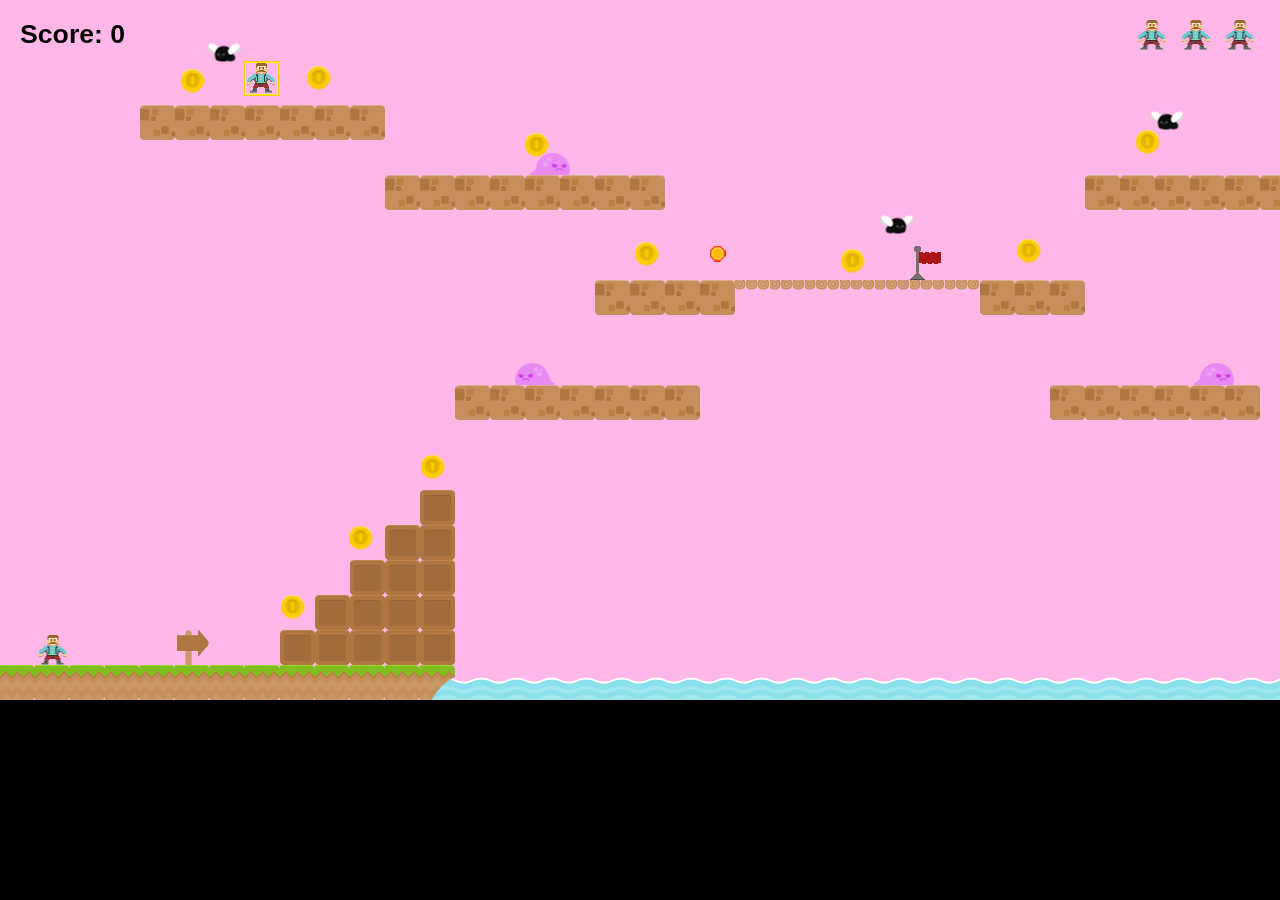
==== index.html @ 37353f38 "base-game_by_rafou" ====
<!DOCTYPE html>
<html>

	<head>
		<meta charset="utf-8" />
		<meta name="viewport" content="width=device-width, initial-scale=1, maximum-scale=1, minimum-scale=1, user-scalable=no" />
		<title>Learn Game Development at ZENVA.com</title>
		<script type="text/javascript" src="js/phaser.js"></script>
        
        <script src="js/states/BootState.js"></script>
        <script src="js/states/LoadingState.js"></script>
        <script src="js/states/TiledState.js"></script>
        <script src="js/prefabs/Prefab.js"></script>
        <script src="js/prefabs/Player.js"></script>
        <script src="js/prefabs/Enemy.js"></script>
        <script src="js/prefabs/GroundEnemy.js"></script>
        <script src="js/prefabs/FlyingEnemy.js"></script>
        <script src="js/prefabs/RunningEnemy.js"></script>
        <script src="js/prefabs/StoneEnemy.js"></script>
        <script src="js/prefabs/Goal.js"></script>
        <script src="js/prefabs/Checkpoint.js"></script>
        <script src="js/prefabs/Coin.js"></script>
        <script src="js/prefabs/Score.js"></script>
        <script src="js/prefabs/Lives.js"></script>
        <script src="js/prefabs/Item.js"></script>
        <script src="js/prefabs/LifeItem.js"></script>
        <script src="js/prefabs/FireballItem.js"></script>
        <script src="js/prefabs/Fireball.js"></script>
        <script src="js/prefabs/Boss.js"></script>
        
        <script type="text/javascript" src="js/main.js"></script>
        
		<style>
		  body {
		    padding: 0px;
		    margin: 0px;
		    background-color: black;
		  }
		  </style>
	</head>

	<body>
	</body>
</html>
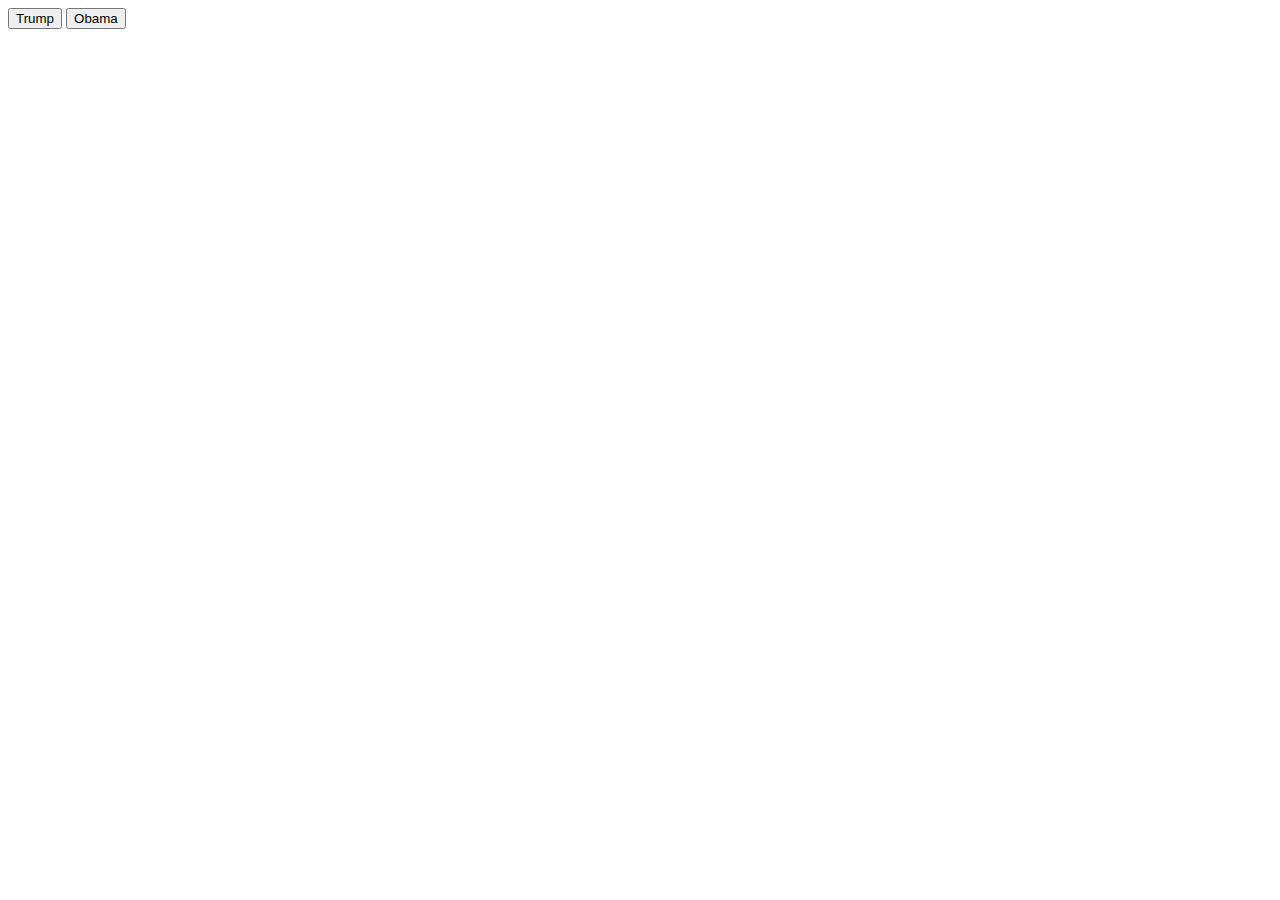
==== commit b2150ad4: "Changing char" ====
--- a/index.html
+++ b/index.html
@@ -1,44 +1,16 @@
-<!DOCTYPE html>
-<html>
-
-	<head>
-		<meta charset="utf-8" />
-		<meta name="viewport" content="width=device-width, initial-scale=1, maximum-scale=1, minimum-scale=1, user-scalable=no" />
-		<title>Learn Game Development at ZENVA.com</title>
-		<script type="text/javascript" src="js/phaser.js"></script>
-        
-        <script src="js/states/BootState.js"></script>
-        <script src="js/states/LoadingState.js"></script>
-        <script src="js/states/TiledState.js"></script>
-        <script src="js/prefabs/Prefab.js"></script>
-        <script src="js/prefabs/Player.js"></script>
-        <script src="js/prefabs/Enemy.js"></script>
-        <script src="js/prefabs/GroundEnemy.js"></script>
-        <script src="js/prefabs/FlyingEnemy.js"></script>
-        <script src="js/prefabs/RunningEnemy.js"></script>
-        <script src="js/prefabs/StoneEnemy.js"></script>
-        <script src="js/prefabs/Goal.js"></script>
-        <script src="js/prefabs/Checkpoint.js"></script>
-        <script src="js/prefabs/Coin.js"></script>
-        <script src="js/prefabs/Score.js"></script>
-        <script src="js/prefabs/Lives.js"></script>
-        <script src="js/prefabs/Item.js"></script>
-        <script src="js/prefabs/LifeItem.js"></script>
-        <script src="js/prefabs/FireballItem.js"></script>
-        <script src="js/prefabs/Fireball.js"></script>
-        <script src="js/prefabs/Boss.js"></script>
-        
-        <script type="text/javascript" src="js/main.js"></script>
-        
-		<style>
-		  body {
-		    padding: 0px;
-		    margin: 0px;
-		    background-color: black;
-		  }
-		  </style>
-	</head>
-
-	<body>
-	</body>
-</html>
+<!DOCTYPE html>
+<html lang="en">
+<head>
+    <meta charset="UTF-8">
+    <meta name="viewport" content="width=device-width, initial-scale=1.0">
+    <meta http-equiv="X-UA-Compatible" content="ie=edge">
+    <link rel="stylesheet" href="style.css">
+    <title>Trumpette</title>
+</head>
+<body>
+    <button class='button' href='/Trump'>Trump</button>
+    <button class='button' href='/Obama'>Obama</button>
+    <script src="https://ajax.googleapis.com/ajax/libs/jquery/3.3.1/jquery.min.js"></script>
+    <script src="index.js"></script>
+</body>
+</html>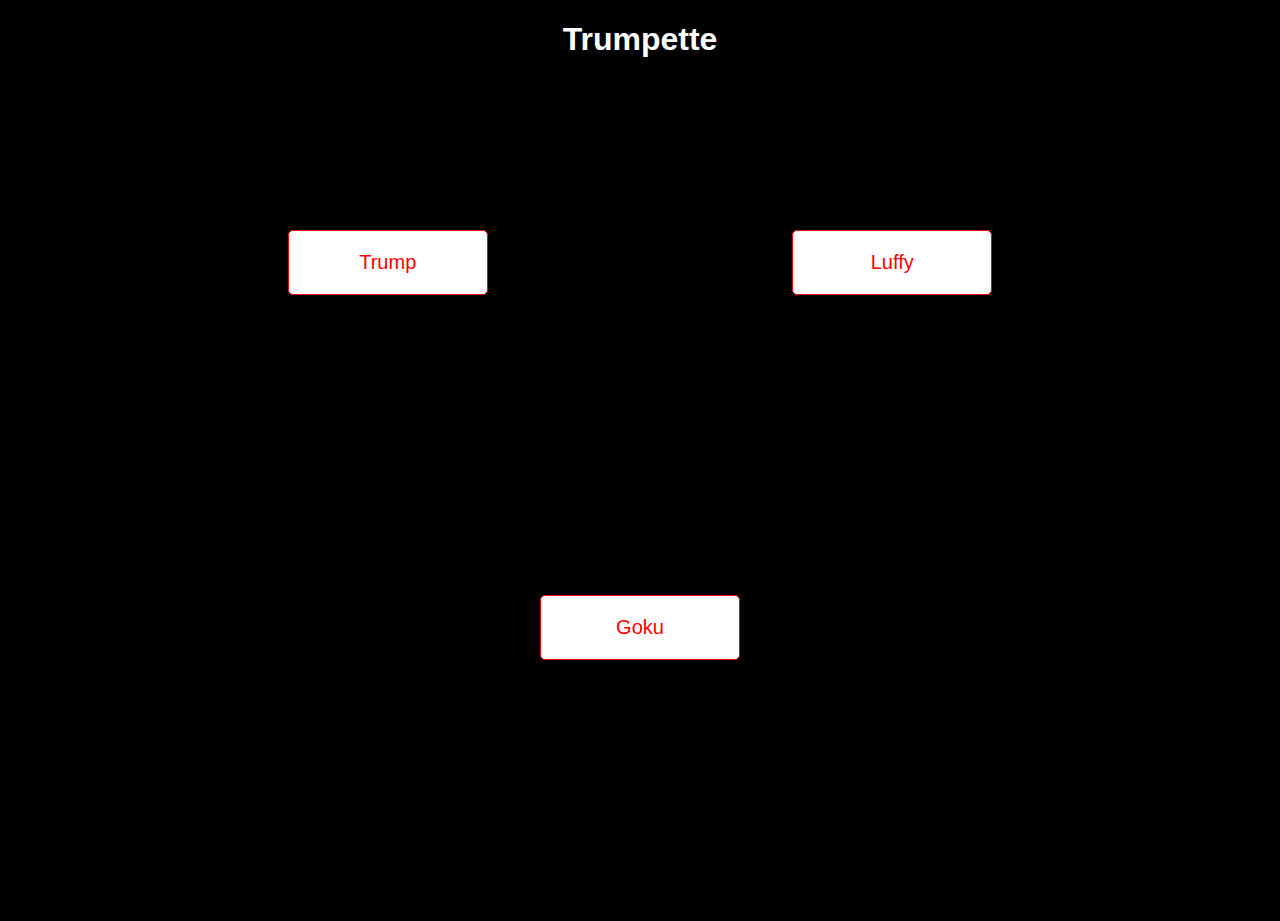
==== commit 96dcdd0c: "Full menu" ====
--- a/index.html
+++ b/index.html
@@ -8,8 +8,16 @@
     <title>Trumpette</title>
 </head>
 <body>
-    <button class='button' href='/Trump'>Trump</button>
-    <button class='button' href='/Obama'>Obama</button>
+    <h1 class='trumpette' style='color: #fff;'>Trumpette</h1>
+    <button class='button'>Trump</button>
+    <img class='char' src='src/Trump.jpg'>
+    <button class='button'>Luffy</button>
+    <img class='char' src='src/Luffy.jpg'>
+    <button class='button''>Goku</button>
+    <img class='char' src='src/goku.png'>
+    <div class='loading'>
+        <img id='load' src=''>
+    </div>
     <script src="https://ajax.googleapis.com/ajax/libs/jquery/3.3.1/jquery.min.js"></script>
     <script src="index.js"></script>
 </body>
--- a/style.css
+++ b/style.css
@@ -0,0 +1,56 @@
+body {
+    background-color: black;
+    font-family: Verdana, Geneva, Tahoma, sans-serif;
+    width: 100vw;
+    height: 100vh;
+    text-align: center;
+    padding: 0px;
+    margin: 0px;
+    overflow: hidden;
+}
+
+button {
+    padding: 20px;
+    color: red;
+    background-color: #fff;
+    border: 1px solid red;
+    font-size: 20px;
+    width: 200px;
+    margin: 150px;
+    transition-duration: 0.5s;
+    border-radius: 5px;
+}
+
+button:hover {
+    color: #fff;
+    border: solid 1px #fff;
+    background-color: red;
+}
+
+.char {
+    position: fixed;
+    left: 0;
+    top: 0;
+    width: 100vw;
+    z-index: -100;
+    display: none;
+}
+
+canvas {
+    display: none;
+}
+
+.loading {
+    position: fixed;
+    top: 0;
+    left: 0;
+    width: 100vw;
+    height: 100vh;
+    background-color: black;
+    display: none;
+}
+
+.loading p {
+    color: #fff;
+    font-size: 30px;
+}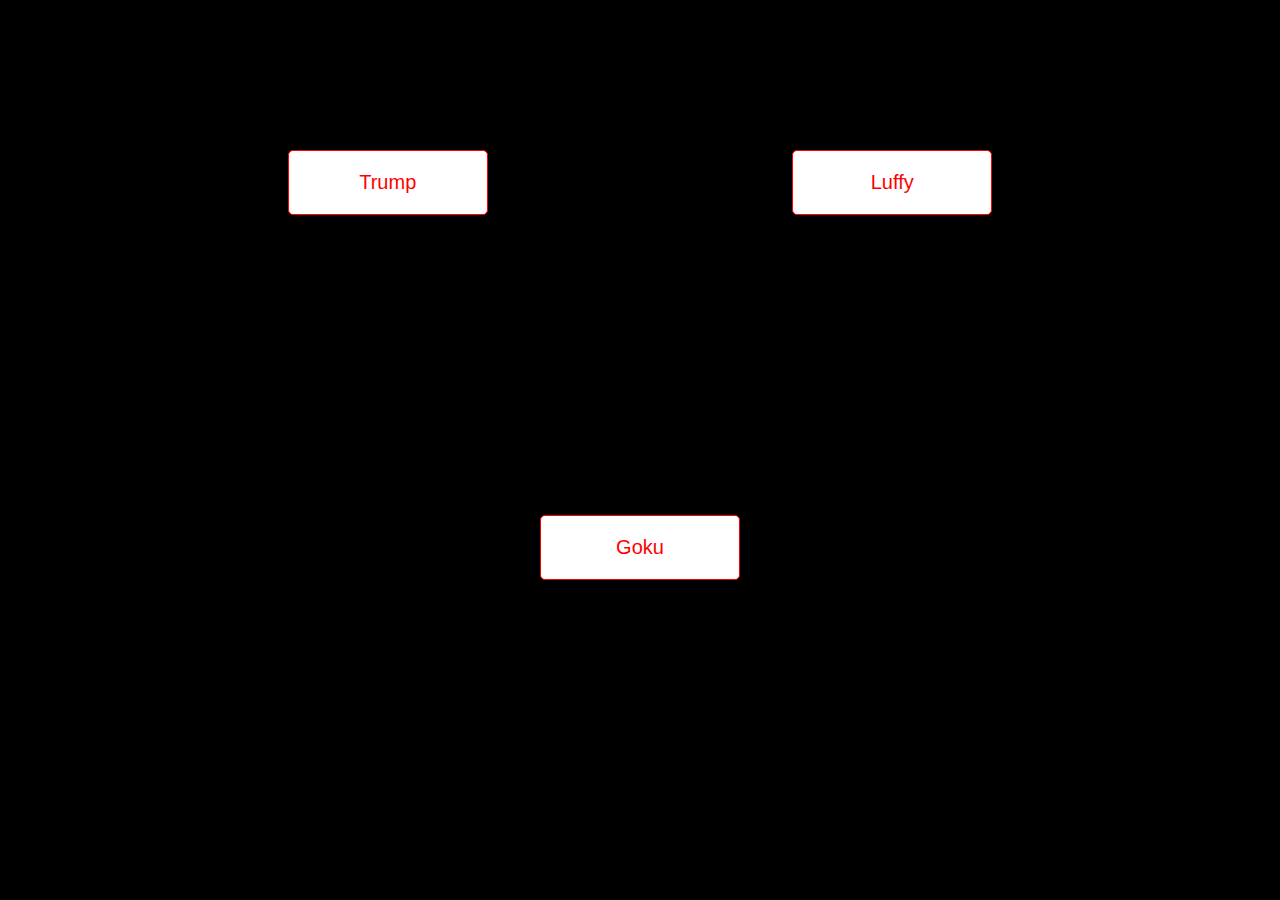
==== commit 8b886402: "assets_luffy" ====
--- a/index.html
+++ b/index.html
@@ -8,16 +8,9 @@
     <title>Trumpette</title>
 </head>
 <body>
-    <h1 class='trumpette' style='color: #fff;'>Trumpette</h1>
-    <button class='button'>Trump</button>
-    <img class='char' src='src/Trump.jpg'>
-    <button class='button'>Luffy</button>
-    <img class='char' src='src/Luffy.jpg'>
-    <button class='button''>Goku</button>
-    <img class='char' src='src/goku.png'>
-    <div class='loading'>
-        <img id='load' src=''>
-    </div>
+    <button class='button' href='/Trump'>Trump</button>
+    <button class='button' href='/Luffy'>Luffy</button>
+    <button class='button' href='/Goku'>Goku</button>
     <script src="https://ajax.googleapis.com/ajax/libs/jquery/3.3.1/jquery.min.js"></script>
     <script src="index.js"></script>
 </body>
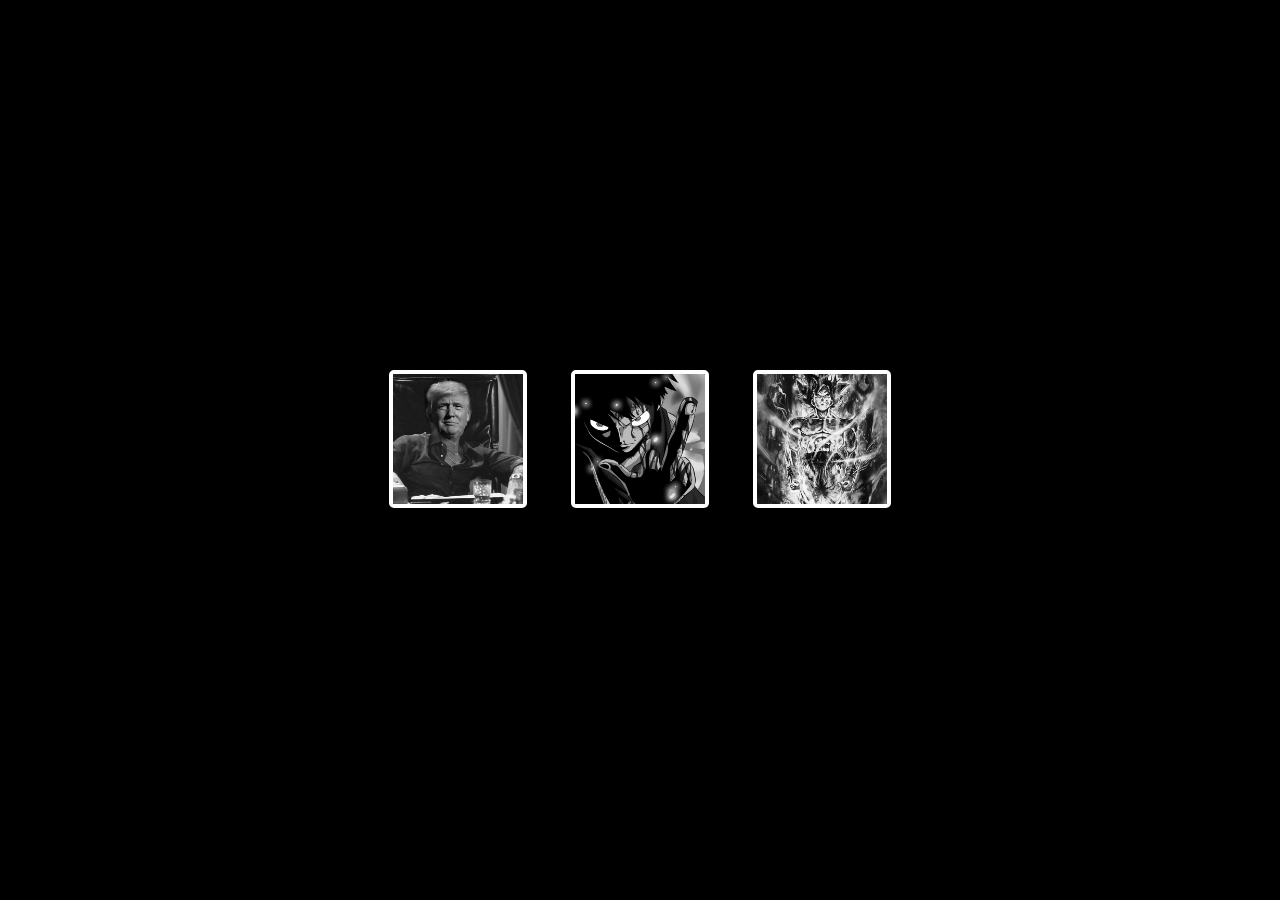
==== commit 50c7a03a: "Full assets" ====
--- a/index.html
+++ b/index.html
@@ -8,9 +8,17 @@
     <title>Trumpette</title>
 </head>
 <body>
-    <button class='button' href='/Trump'>Trump</button>
-    <button class='button' href='/Luffy'>Luffy</button>
-    <button class='button' href='/Goku'>Goku</button>
+    <div class='contain'>
+        <img target='Trump' src='src/miniTrump.png' class='button'>
+        <img class='char' src='src/Trump.jpg'>
+        <img target='Luffy' src='src/miniLuffy.png' class='button'>
+        <img class='char' src='src/Luffy.jpg'>
+        <img target='Goku' src='src/miniGoku.png' class='button'>
+        <img class='char' src='src/goku.png'>
+    </div>
+    <div class='loading'>
+        <img id='load' src=''>
+    </div>
     <script src="https://ajax.googleapis.com/ajax/libs/jquery/3.3.1/jquery.min.js"></script>
     <script src="index.js"></script>
 </body>
--- a/style.css
+++ b/style.css
@@ -9,23 +9,6 @@
     overflow: hidden;
 }
 
-button {
-    padding: 20px;
-    color: red;
-    background-color: #fff;
-    border: 1px solid red;
-    font-size: 20px;
-    width: 200px;
-    margin: 150px;
-    transition-duration: 0.5s;
-    border-radius: 5px;
-}
-
-button:hover {
-    color: #fff;
-    border: solid 1px #fff;
-    background-color: red;
-}
 
 .char {
     position: fixed;
@@ -53,4 +36,28 @@
 .loading p {
     color: #fff;
     font-size: 30px;
+}
+
+.contain {
+    width: 100vw;
+    height: 200px;
+    position: absolute;
+    top: 0;
+    bottom: 0;
+    margin: auto;
+}
+
+.button {
+    width: 130px;
+    border: 4px solid #FFF;
+    box-shadow: 3px 3px 10px 3px;
+    border-radius: 5px;
+    margin: 20px;
+    filter: grayscale(1);
+    transition-duration: 0.5s;
+}
+
+.button:hover {
+    filter: grayscale(0);
+    width: 150px;
 }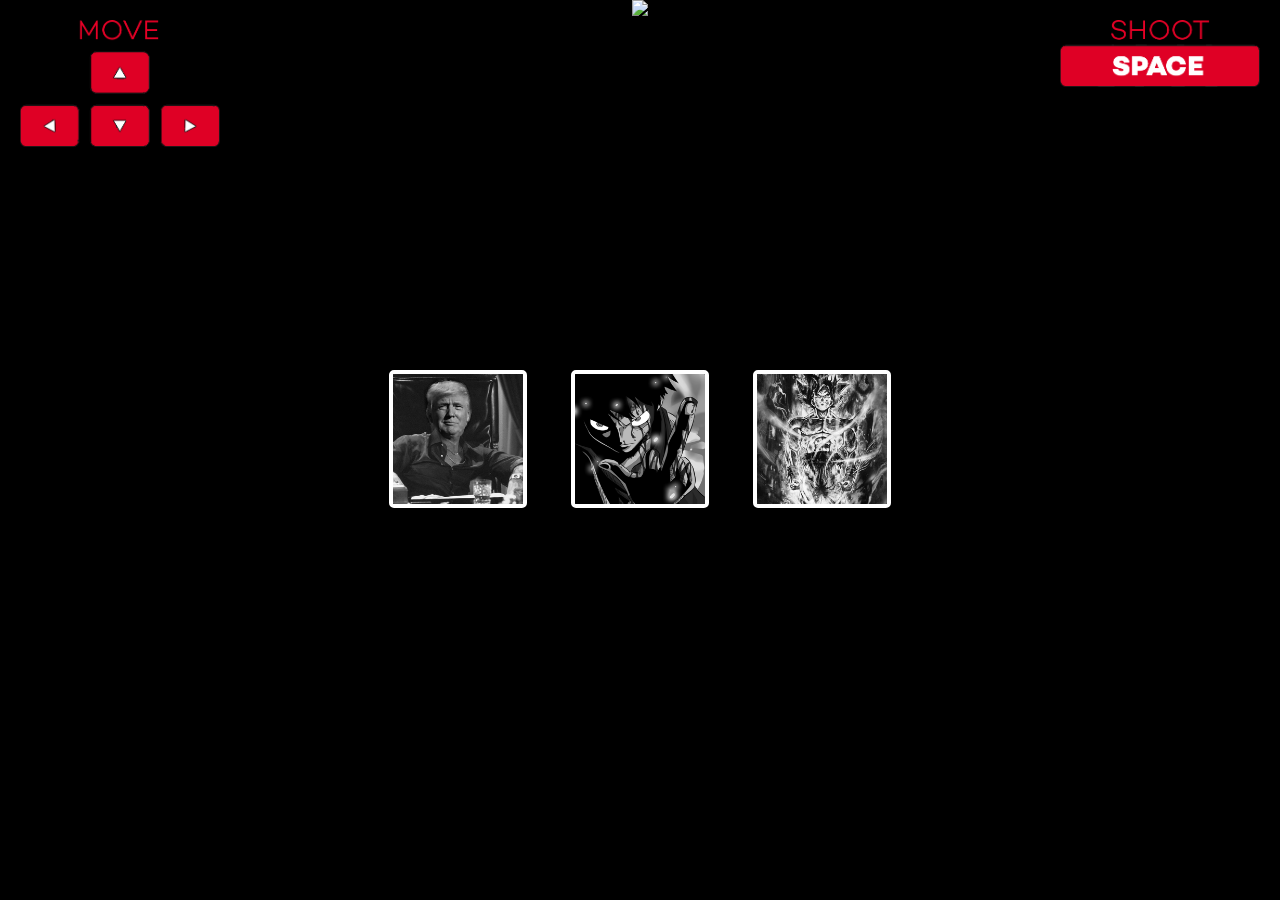
==== commit ede590ea: "Finitions control + debug" ====
--- a/index.html
+++ b/index.html
@@ -8,6 +8,13 @@
     <title>Trumpette</title>
 </head>
 <body>
+    <div class="bg">
+        <img id='bggif' src='src/giphy.gif'>
+    </div>
+    <div class="control">
+        <img id='move' src='src/move.png'>
+        <img id='shoot' src='src/shoot.png'>
+    </div>
     <div class='contain'>
         <img target='Trump' src='src/miniTrump.png' class='button'>
         <img class='char' src='src/Trump.jpg'>
@@ -19,6 +26,7 @@
     <div class='loading'>
         <img id='load' src=''>
     </div>
+    <div class='finish' style='color: #fff;'><img id='winjpg' src='src/win.jpg'><img id='wingif' src='src/win.gif'></div>
     <script src="https://ajax.googleapis.com/ajax/libs/jquery/3.3.1/jquery.min.js"></script>
     <script src="index.js"></script>
 </body>
--- a/style.css
+++ b/style.css
@@ -60,4 +60,45 @@
 .button:hover {
     filter: grayscale(0);
     width: 150px;
+}
+
+.finish {
+    display: none;
+    z-index: 100;
+    position: absolute;
+    top: 0;
+    width: 100vw;
+}
+
+#winjpg {
+    position: absolute;
+    width: 100vw;
+    left: 0;
+    right: 0;
+    top: 0;
+    z-index: -100;
+}
+
+#wingif {
+    z-index: 1000;
+    margin-top: 260px;
+}
+
+#bggif {
+    mix-blend-mode: screen;
+    width: 870px;
+}
+
+#move {
+    position: absolute;
+    top: 20px;
+    left: 20px;
+    width: 200px;
+}
+
+#shoot {
+    position: absolute;
+    top: 20px;
+    right: 20px;
+    width: 200px;
 }